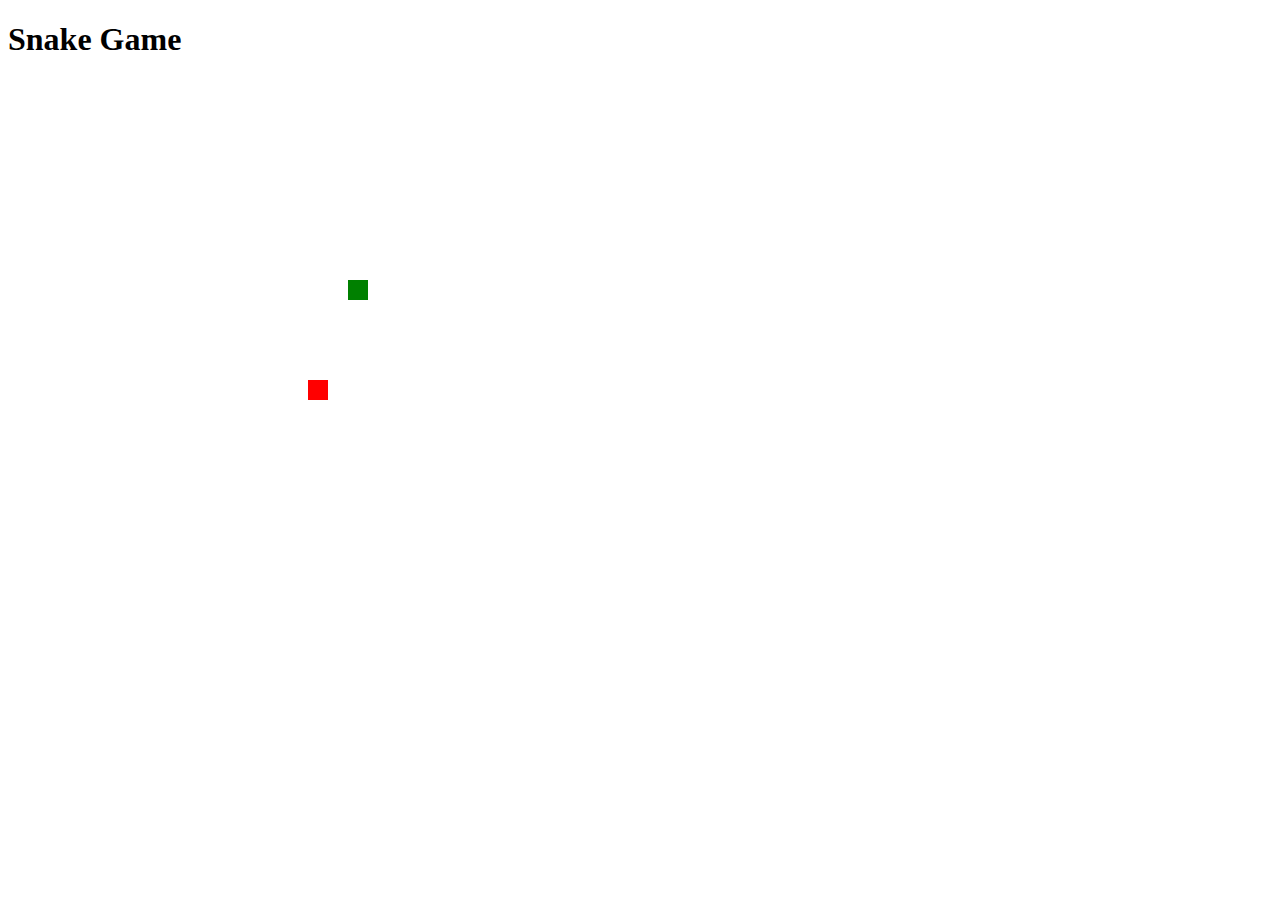
==== index.html @ c6686ddd "renamed index file" ====
﻿<!DOCTYPE html>
<html lang="en">
<head>
    <meta charset="UTF-8">
    <meta name="viewport" content="width=device-width, initial-scale=1.0">
    <title>Snake Game</title>
    <link rel="stylesheet" href="styles.css">
</head>
<body>
    <h1>Snake Game</h1>
    <canvas id="gameCanvas" width="400" height="400"></canvas>
    <script src="snake.js"></script>
</body>
</html>
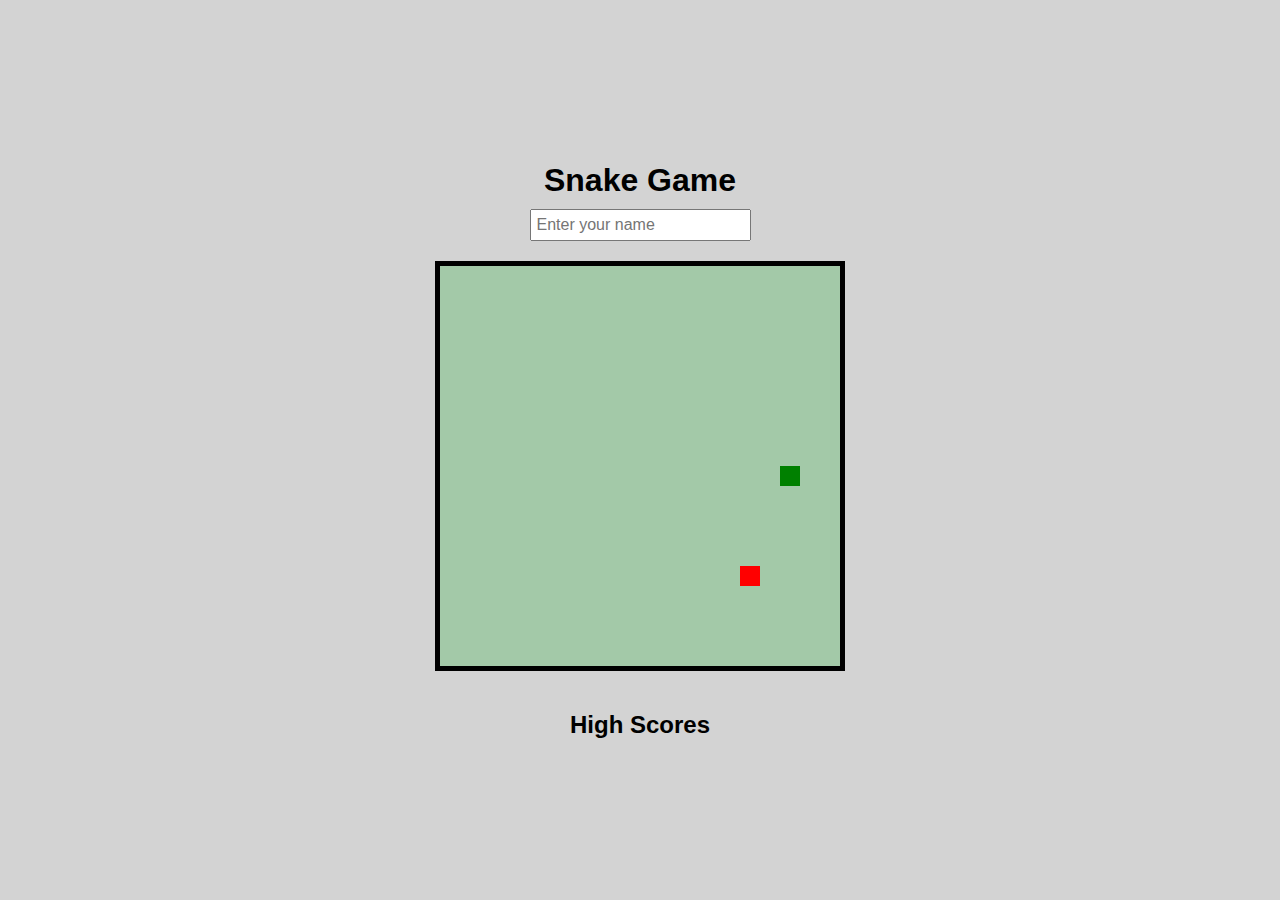
==== commit c17caf72: "Added high score and made the background look better." ====
--- a/index.html
+++ b/index.html
@@ -4,11 +4,16 @@
     <meta charset="UTF-8">
     <meta name="viewport" content="width=device-width, initial-scale=1.0">
     <title>Snake Game</title>
-    <link rel="stylesheet" href="styles.css">
+    <link rel="stylesheet" href="style.css">
 </head>
 <body>
     <h1>Snake Game</h1>
+    <input type="text" id="playerName" placeholder="Enter your name" />
     <canvas id="gameCanvas" width="400" height="400"></canvas>
+    <div id="highScores">
+        <h2>High Scores</h2>
+        <ul id="highScoreList"></ul>
+    </div>
     <script src="snake.js"></script>
 </body>
-</html>+</html>
--- a/style.css
+++ b/style.css
@@ -0,0 +1,43 @@
+﻿body {
+    display: flex;
+    flex-direction: column;
+    align-items: center;
+    justify-content: center;
+    height: 100vh;
+    margin: 0;
+    background-color: #d3d3d3; /* Light gray background for the page */
+    font-family: Arial, sans-serif;
+}
+
+h1 {
+    margin-bottom: 10px;
+}
+
+input {
+    margin-bottom: 20px;
+    padding: 5px;
+    font-size: 16px;
+}
+
+canvas {
+    border: 5px solid #000; /* Thicker black border around the canvas */
+    background-color: #a3c9a8; /* Light green background inside the game box */
+}
+
+#highScores {
+    margin-top: 20px;
+}
+
+#highScoreList {
+    list-style-type: none;
+    padding: 0;
+}
+
+    #highScoreList li {
+        background: #fff;
+        padding: 5px;
+        margin: 5px 0;
+        border: 1px solid #000;
+        width: 200px;
+        text-align: center;
+    }
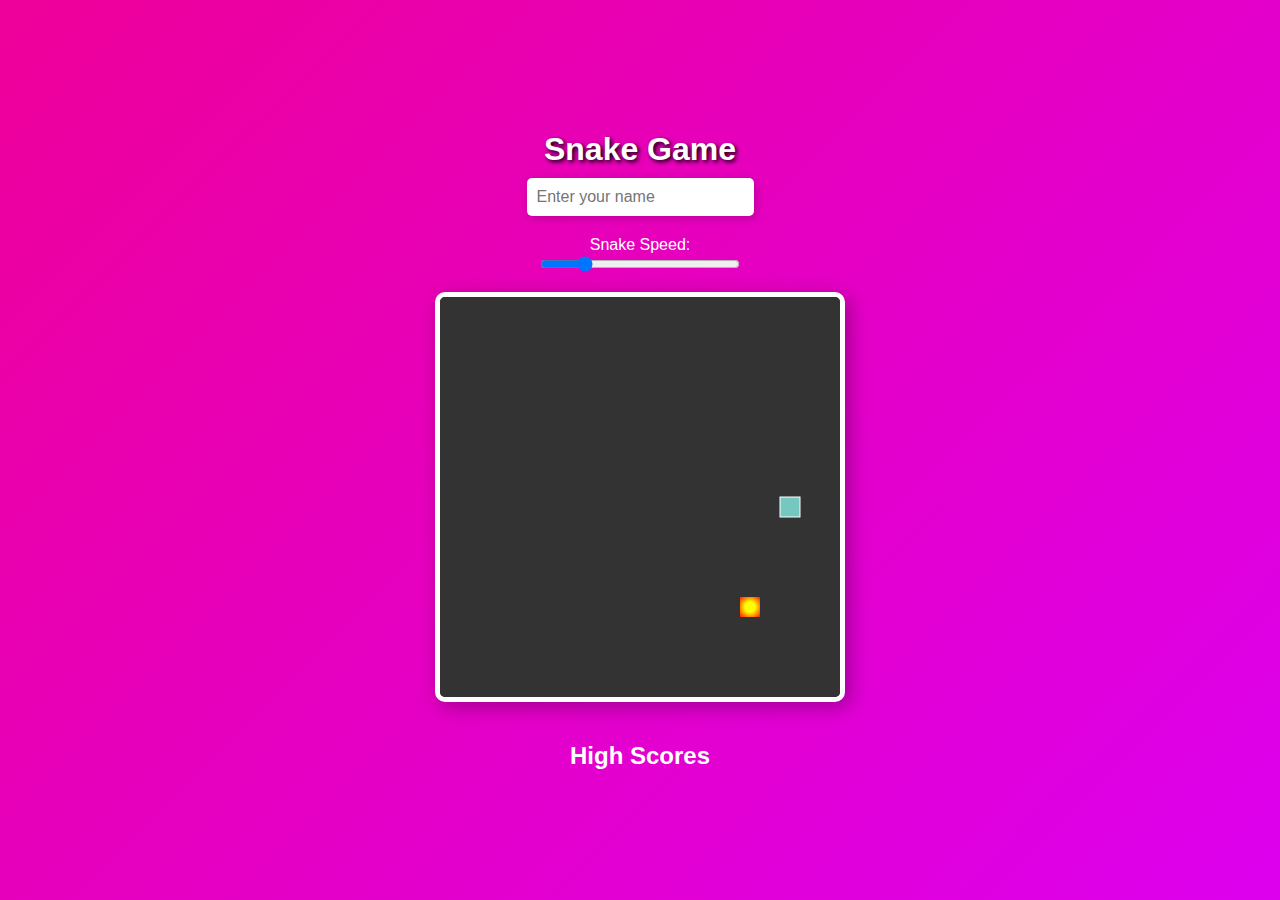
==== commit 0adde25b: "Made it prettier and added speed adjustment." ====
--- a/index.html
+++ b/index.html
@@ -9,6 +9,8 @@
 <body>
     <h1>Snake Game</h1>
     <input type="text" id="playerName" placeholder="Enter your name" />
+    <label for="speedControl">Snake Speed:</label>
+    <input type="range" id="speedControl" min="50" max="300" value="100" />
     <canvas id="gameCanvas" width="400" height="400"></canvas>
     <div id="highScores">
         <h2>High Scores</h2>
--- a/style.css
+++ b/style.css
@@ -5,39 +5,65 @@
     justify-content: center;
     height: 100vh;
     margin: 0;
-    background-color: #d3d3d3; /* Light gray background for the page */
-    font-family: Arial, sans-serif;
+    background: linear-gradient(135deg, #e09, #d0e);
+    font-family: 'Roboto', sans-serif;
 }
 
 h1 {
     margin-bottom: 10px;
+    color: #fff;
+    text-shadow: 2px 2px 4px #000;
 }
 
-input {
+input[type="text"] {
+    margin-bottom: 10px;
+    padding: 10px;
+    font-size: 16px;
+    border: none;
+    border-radius: 5px;
+    box-shadow: 2px 2px 10px rgba(0, 0, 0, 0.2);
+}
+
+label {
+    color: #fff;
+    margin-top: 10px;
+}
+
+input[type="range"] {
     margin-bottom: 20px;
-    padding: 5px;
-    font-size: 16px;
+    width: 200px;
 }
 
 canvas {
-    border: 5px solid #000; /* Thicker black border around the canvas */
-    background-color: #a3c9a8; /* Light green background inside the game box */
+    border: 5px solid #fff;
+    border-radius: 10px;
+    box-shadow: 5px 5px 20px rgba(0, 0, 0, 0.3);
+    background-color: #333;
 }
 
 #highScores {
     margin-top: 20px;
+    color: #fff;
 }
 
-#highScoreList {
-    list-style-type: none;
-    padding: 0;
+#highScoreList li {
+    background: #fff;
+    color: #333; /* Dark text color for better visibility */
+    padding: 5px;
+    margin: 5px 0;
+    border-radius: 5px;
+    box-shadow: 2px 2px 10px rgba(0, 0, 0, 0.1);
+    width: 200px;
+    text-align: center;
 }
+
 
     #highScoreList li {
         background: #fff;
         padding: 5px;
         margin: 5px 0;
-        border: 1px solid #000;
+        border-radius: 5px;
+        box-shadow: 2px 2px 10px rgba(0, 0, 0, 0.1);
         width: 200px;
         text-align: center;
     }
